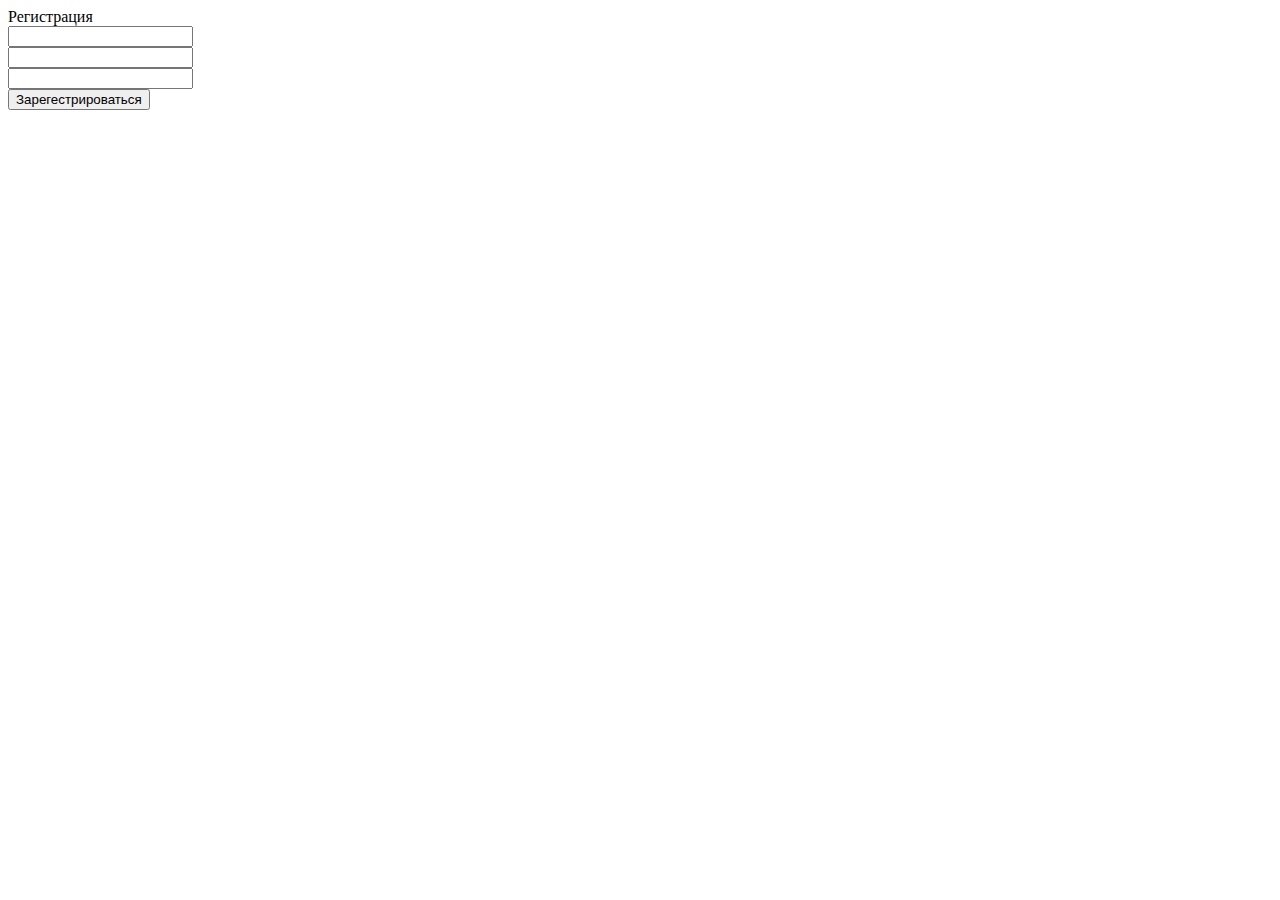
==== src/main/resources/templates/create.html @ 4317a39e "init" ====
<!DOCTYPE html>
<html>
<head lang="en">
	<link href="https://fonts.googleapis.com/css?family=Inter&display=swap" rel="stylesheet" />
	<link href="../../../../../Users/OlegM/Desktop/Диплом%20frontend/Регистрация/css/main.css" rel="stylesheet" />
	<meta content="text/html" http-equiv="Content-Type" charset="UTF-8"/>
	<title>Login</title>
</head>
<body>
	<div class="limiter">
		<div class="main_container">
			<div class="login_form_background">
				<form class="login_form validate-form">
					<span class="autorization_title">Регистрация</span>
					<div class="wrap-input validate-input" data-validate = "Valid email is: a@b.c">
						<input class="input" type="text" name="Login">
						<span class="focus-input" data-placeholder="Логин"></span>
					</div>

					<div class="wrap-input validate-input" data-validate="Enter password">
						<input class="input" type="password" name="pass">
						<span class="focus-input" data-placeholder="Пароль"></span>
					</div>

					<div class="wrap-input validate-input" data-validate="Enter password">
						<input class="input" type="password" name="pass">
						<span class="focus-input" data-placeholder="Повторите пароль"></span>
					</div>

					<div class="enter_button_group">
						<div class="enter_wrap_button">
							<div class="enter_background_button"></div>
							<button class="enter_button">
								Зарегестрироваться
							</button>
						</div>
					</div>
				</form>
			</div>
		</div>
	</div>
</body>
</html>
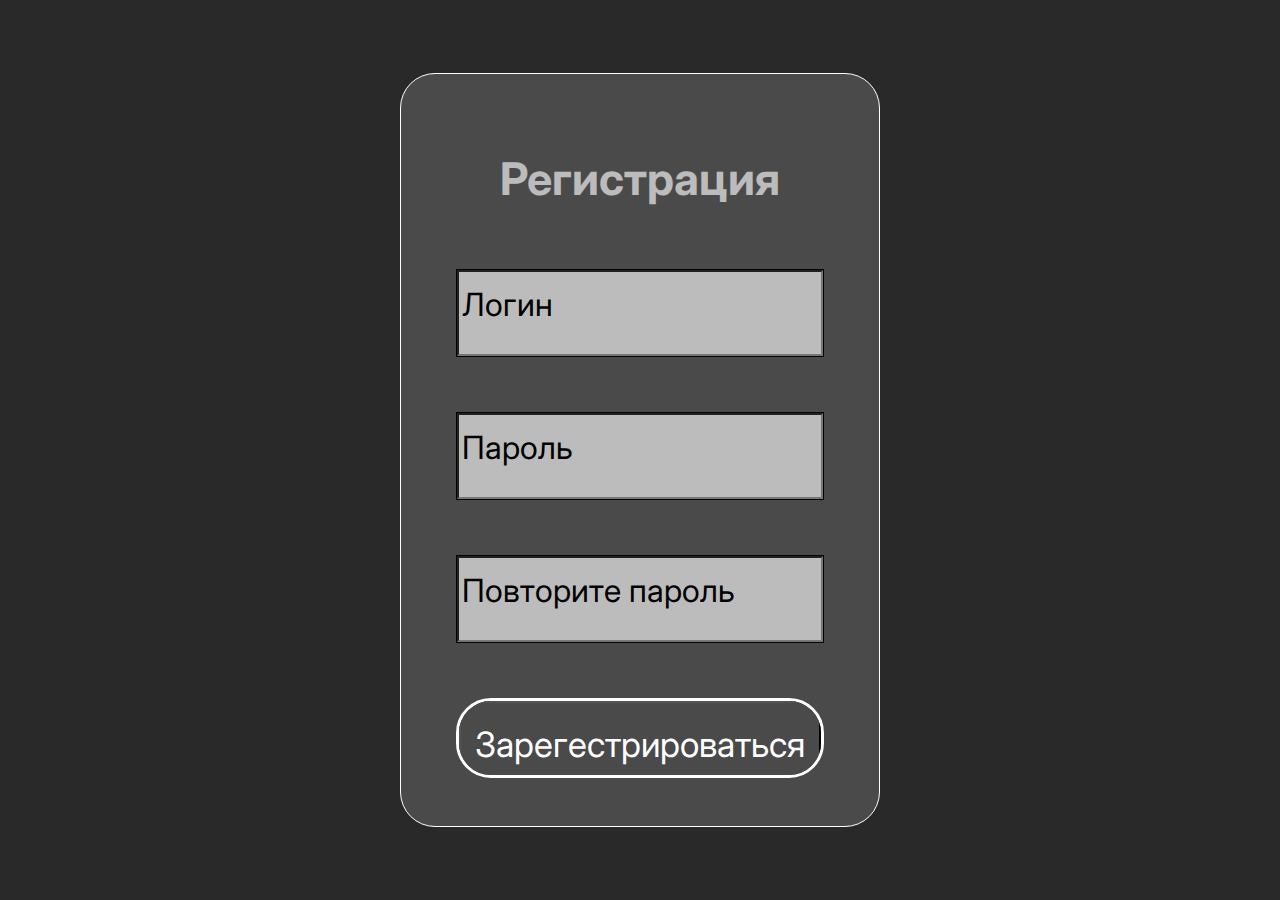
==== commit e7f9d002: "." ====
--- a/src/main/resources/templates/create.html
+++ b/src/main/resources/templates/create.html
@@ -2,7 +2,7 @@
 <html>
 <head lang="en">
 	<link href="https://fonts.googleapis.com/css?family=Inter&display=swap" rel="stylesheet" />
-	<link href="../../../../../Users/OlegM/Desktop/Диплом%20frontend/Регистрация/css/main.css" rel="stylesheet" />
+	<link href="create.css" rel="stylesheet" />
 	<meta content="text/html" http-equiv="Content-Type" charset="UTF-8"/>
 	<title>Login</title>
 </head>
--- a/src/main/resources/templates/create.css
+++ b/src/main/resources/templates/create.css
@@ -0,0 +1,187 @@
+* {
+	margin: 0px; 
+	padding: 0px; 
+	box-sizing: border-box;
+}
+body, html {
+	height: 100%;
+	font-family: Inter;
+}
+
+.limiter {
+	width: 100%;
+	margin: 0 auto;
+}
+
+.main_container {
+	width: 100%;  
+	min-height: 100vh;
+	display: flex;
+	flex-wrap: wrap;
+	justify-content: center;
+	align-items: center;
+	padding: 15px;
+	background: #292929; 
+}
+
+.login_form_background {
+	width: 480px;
+	background: #4A4A4A;
+	border-radius: 35px;
+	padding: 77px 55px 33px 55px;
+	border: 1px solid #FFFFFF;
+}
+
+.login_form {
+  width: 100%;
+}
+
+.autorization_title {
+	display: block;
+	color: #BCBCBC;
+	font-family: Inter;
+	font-weight: Bold;
+	font-size: 45px;
+	text-align: center;
+	padding-bottom: 26px;
+}
+
+.wrap-input {
+  width: 100%;
+  border: 1px solid #040404;
+  margin-top: 37px;
+  margin-bottom: 55px;
+  position: relative;
+}
+
+.input {
+  font-family: Inter;
+  font-size: 32px;
+  color: #000000;
+  line-height: 1.2;
+  display: block;
+  width: 100%;
+  height: 86px;
+  padding: 10px;
+  background: #BCBCBC;
+}
+
+.validate-input {
+	position: relative;
+}
+
+.input:focus + .focus-input::after {
+  top: -50px;
+}
+
+.input:focus + .focus-input::before {
+  width: 100%;
+}
+
+.has-val.input + .focus-input::after {
+  top: -15px;
+}
+
+.has-val.input + .focus-input::before {
+  width: 100%;
+}
+
+.focus-input {
+	position: absolute;
+	display: block;
+	width: 100%;
+	height: 100%;
+	top: 0;
+	left: 0;
+	pointer-events: none;
+}
+
+.focus-input::before {
+  content: "";
+  display: block;
+  position: absolute;
+  bottom: -0px;
+  left: 0;
+  width: 0;
+  height: 2px;
+  -webkit-transition: all 0.4s;
+  -o-transition: all 0.4s;
+  -moz-transition: all 0.4s;
+  transition: all 0.4s;
+  background: #6a7dfe;
+}
+
+.focus-input::after {
+  font-family: Inter;
+  font-size: 32px;
+  color: #000000;
+  line-height: 1.2;
+
+  content: attr(data-placeholder);
+  display: block;
+  width: 100%;
+  position: absolute;
+  top: 16px;
+  left: 0px;
+  padding-left: 5px;
+
+  -webkit-transition: all 0.4s;
+  -o-transition: all 0.4s;
+  -moz-transition: all 0.4s;
+  transition: all 0.4s;
+}
+
+.enter_button_group {
+	display: flex;
+	flex-wrap: wrap;
+	justify-content: center;
+	margin-bottom: 15px;
+}
+
+.enter_wrap_button {
+  width: 100%;
+  position: relative;
+  border-radius: 35px;
+  height: 80px;
+  border: 3px solid #FFFFFF;
+  overflow: hidden;
+}
+
+.enter_background_button {
+  position: absolute;
+  z-index: -1;
+  width: 100%;
+  height: 100%;
+  background: #4A4A4A;
+  transition: all 0.4s;
+}
+
+.enter_button {
+  font-family: Inter;
+  font-size: 35px;
+  background: #4A4A4A;
+  color: #FFFFFF;
+  line-height: 1.2;
+
+  display: flex;
+  justify-content: center;
+  align-items: center;
+  padding: 20px;
+  width: 100%;
+  
+}
+
+.txt1 {
+	padding-left: 30px;
+	font-family: Inter;
+	font-size: 25px;
+	color: #FFFFFF;
+	line-height: 1.5;
+}
+
+.txt2 {
+	font-family: Inter;
+	font-size: 25px;
+	color: #2A64FB;
+	line-height: 1.5;
+}